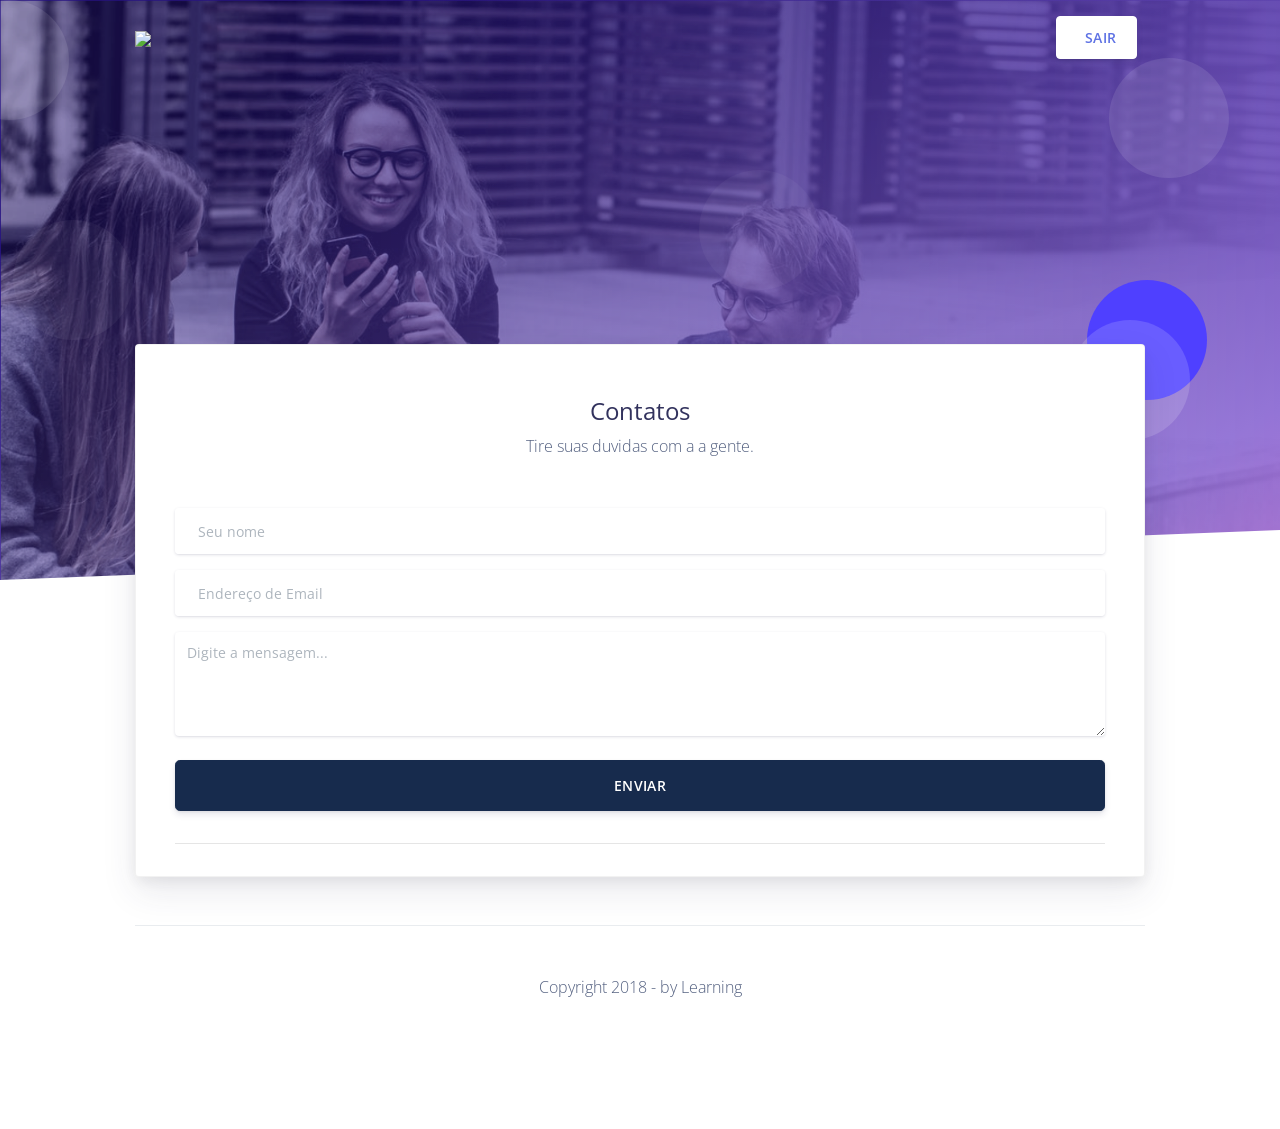
==== home/templates/Contatos.html @ a130815c "Adicionando a tela de contato!" ====
<!DOCTYPE html>
<html lang="pt-br">
<head>
  <meta charset="utf-8">
  <meta name="viewport" content="width=device-width, initial-scale=1, shrink-to-fit=no">
  <meta name="description" content="Start your development with a Design System for Bootstrap 4.">
  <meta name="author" content="Creative Tim">
  <title>Contatos - Learning SI</title>
  <!-- Favicon -->
  <link href="../static/img/brand/favicon.png" rel="icon" type="image/png">
  <!-- Fonts -->
  <link href="https://fonts.googleapis.com/css?family=Open+Sans:300,400,600,700" rel="stylesheet">
  <!-- Icons -->
  <link href="../assets/vendor/nucleo/css/nucleo.css" rel="stylesheet">
  <link href="../assets/vendor/font-awesome/css/font-awesome.min.css" rel="stylesheet">
  <!-- Argon CSS -->
  <link type="text/css" href="../static/css/argon.css?v=1.0.1" rel="stylesheet">
  <!-- Docs CSS -->
  <link type="text/css" href="../assets/css/docs.min.css" rel="stylesheet">
</head>
<body>
	<header class="header-global">
    <nav id="navbar-main" class="navbar navbar-main navbar-expand-lg navbar-transparent navbar-light headroom">
      <div class="container">
        <a class="navbar-brand mr-lg-5" href="../index.html">
          <img src="../static/img/brand/Learning-brand.png">
        </a>
        <button class="navbar-toggler" type="button" data-toggle="collapse" data-target="#navbar_global" aria-controls="navbar_global" aria-expanded="false" aria-label="Toggle navigation">
          <span class="navbar-toggler-icon"></span>
        </button>
        <div class="navbar-collapse collapse" id="navbar_global">
          <div class="navbar-collapse-header">
            <div class="row">
              <div class="col-6 collapse-brand">
                <a href="../index.html">
                  <img src="../assets/img/brand/blue.png">
                </a>
              </div>
              <div class="col-6 collapse-close">
                <button type="button" class="navbar-toggler" data-toggle="collapse" data-target="#navbar_global" aria-controls="navbar_global" aria-expanded="false" aria-label="Toggle navigation">
                  <span></span>
                  <span></span>
                </button>
              </div>
            </div>
          </div>
                    <ul class="navbar-nav align-items-lg-center ml-lg-auto">
            <li class="nav-item d-none d-lg-block ml-lg-4">
              <a href="https://www.creative-tim.com/product/argon-design-system" target="_blank" class="btn btn-neutral btn-icon">
                <span class="btn-inner--icon">
                  <i class="fa fa-cloud-download mr-2"></i>
                </span>
                <span class="nav-link-inner--text">Sair</span>
              </a>
            </li>
          </ul>
        </div>
      </div>
    </nav>
  </header>
  <main class="profile-page">
    <section class="section-profile-cover section-shaped my-0">
      <!-- Circles background -->
      <div class="shape shape-style-1 shape-primary alpha-4">
        <span></span>
        <span></span>
        <span></span>
        <span></span>
        <span></span>
        <span></span>
        <span></span>
      </div>
      <!-- SVG separator -->
      <div class="separator separator-bottom separator-skew">
        <svg x="0" y="0" viewBox="0 0 2560 100" preserveAspectRatio="none" version="1.1" xmlns="http://www.w3.org/2000/svg">
          <polygon class="fill-white" points="2560 0 2560 100 0 100"></polygon>
        </svg>
      </div>
    </section>
    <section class="section">
      <div class="container">
        <div class="card card-profile shadow mt--300">
          <div class="px-4">
            <div class="text-center mt-5">
		      <div class="container">
	            <h4 class="mb-1">Contatos</h4>
                <p class="mt-0">Tire suas duvidas com a a gente.</p>
                <div class="form-group mt-5">
                  <div class="input-group input-group-alternative">
                    <div class="input-group-prepend">
                      <span class="input-group-text"><i class="ni ni-user-run"></i></span>
                    </div>
                    <input class="form-control" placeholder="Seu nome" type="text">
                  </div>
                </div>
                <div class="form-group">
                  <div class="input-group input-group-alternative">
                    <div class="input-group-prepend">
                      <span class="input-group-text"><i class="ni ni-email-83"></i></span>
                    </div>
                    <input class="form-control" placeholder="Endereço de Email" type="email">
                  </div>
                </div>
                <div class="form-group mb-4">
                  <textarea class="form-control form-control-alternative" name="name" rows="4" cols="80" placeholder="Digite a mensagem..."></textarea>
                </div>
                <div>
                  <button type="button" class="btn btn-default btn-round btn-block btn-lg">ENVIAR</button>
                  <hr>
                </div>
              </div>
            </div>
          </div>  
        </div>
        <div class="mt-5 py-5 border-top text-center">
        	<footer id="rodape">
		    <p>Copyright 2018 - by Learning</p>
			</footer>
        </div>
      </div>
    </section>
  </main>
</body>
</html>
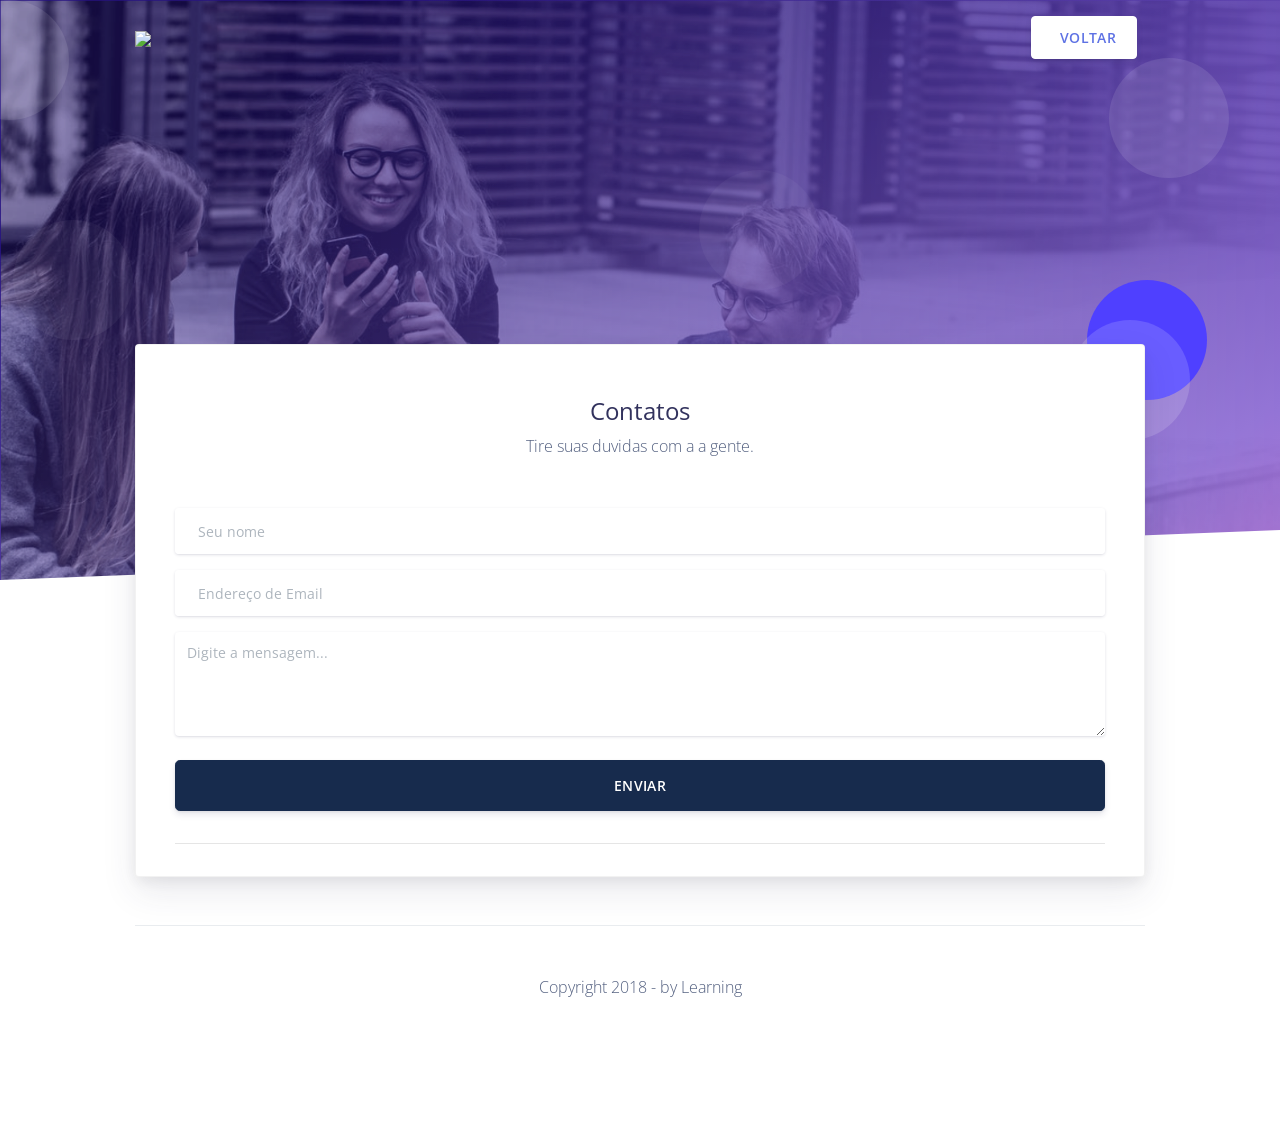
==== commit 142ab180: "Arrumando alguns bugs dos codigos!" ====
--- a/home/templates/Contatos.html
+++ b/home/templates/Contatos.html
@@ -22,7 +22,7 @@
 	<header class="header-global">
     <nav id="navbar-main" class="navbar navbar-main navbar-expand-lg navbar-transparent navbar-light headroom">
       <div class="container">
-        <a class="navbar-brand mr-lg-5" href="../index.html">
+        <a class="navbar-brand mr-lg-5" href="index.html">
           <img src="../static/img/brand/Learning-brand.png">
         </a>
         <button class="navbar-toggler" type="button" data-toggle="collapse" data-target="#navbar_global" aria-controls="navbar_global" aria-expanded="false" aria-label="Toggle navigation">
@@ -46,11 +46,11 @@
           </div>
                     <ul class="navbar-nav align-items-lg-center ml-lg-auto">
             <li class="nav-item d-none d-lg-block ml-lg-4">
-              <a href="https://www.creative-tim.com/product/argon-design-system" target="_blank" class="btn btn-neutral btn-icon">
+              <a href="index.html" class="btn btn-neutral btn-icon">
                 <span class="btn-inner--icon">
                   <i class="fa fa-cloud-download mr-2"></i>
                 </span>
-                <span class="nav-link-inner--text">Sair</span>
+                <span class="nav-link-inner--text">Voltar</span>
               </a>
             </li>
           </ul>
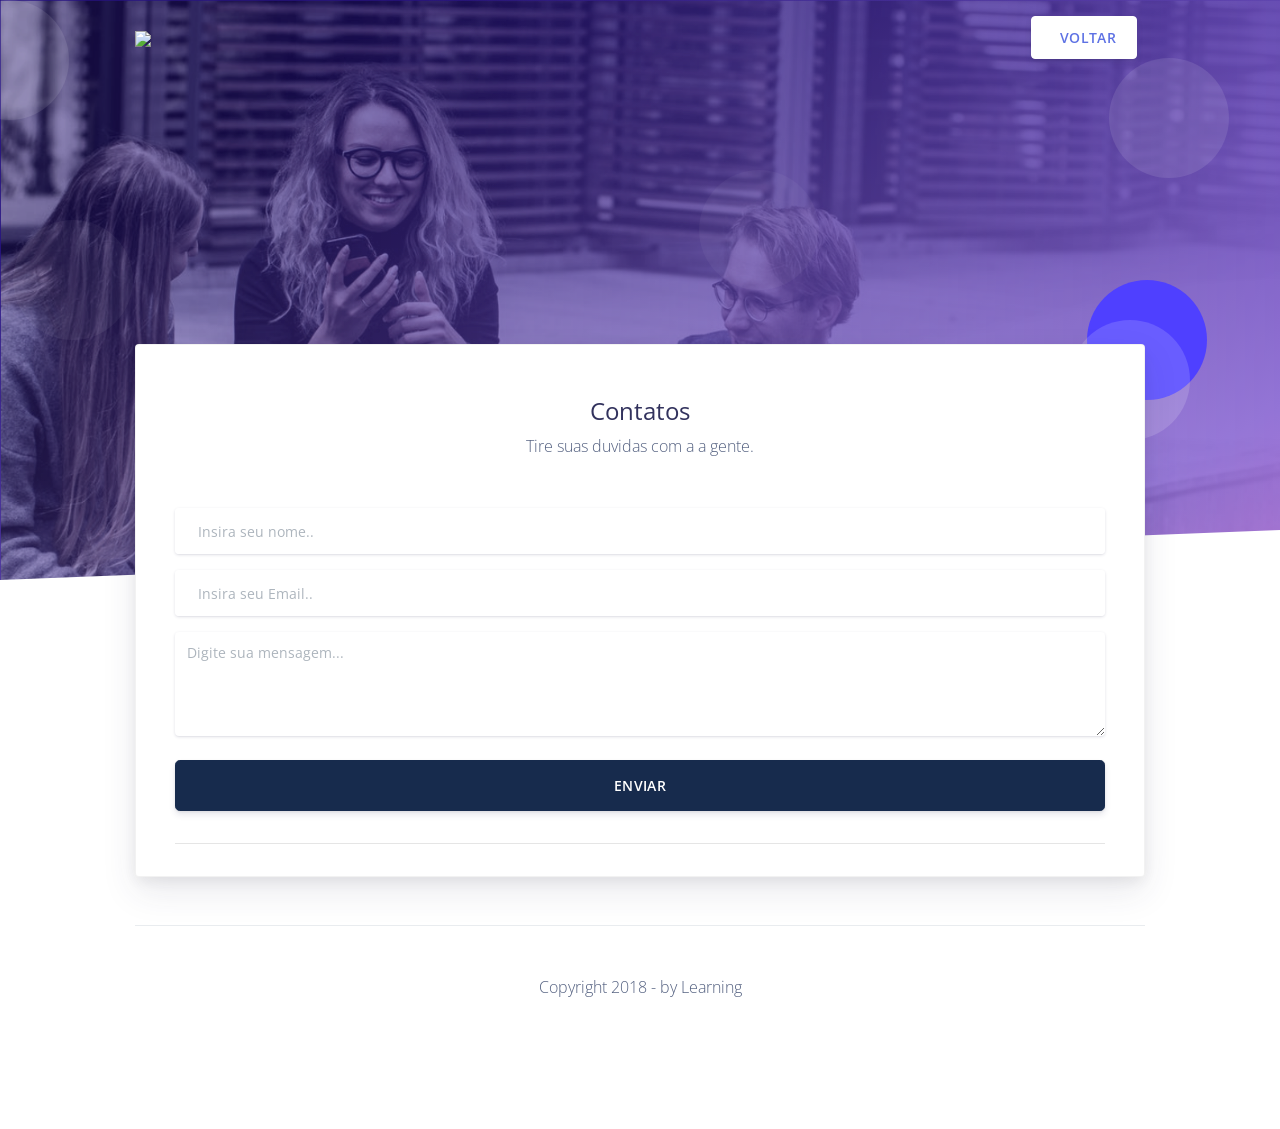
==== commit e8636567: "Adicionando validação na pagina contatos!" ====
--- a/home/templates/Contatos.html
+++ b/home/templates/Contatos.html
@@ -17,6 +17,8 @@
   <link type="text/css" href="../static/css/argon.css?v=1.0.1" rel="stylesheet">
   <!-- Docs CSS -->
   <link type="text/css" href="../assets/css/docs.min.css" rel="stylesheet">
+  <!--Script-->
+  <script src="../static/js/javaS.js"></script>
 </head>
 <body>
 	<header class="header-global">
@@ -85,12 +87,13 @@
 		      <div class="container">
 	            <h4 class="mb-1">Contatos</h4>
                 <p class="mt-0">Tire suas duvidas com a a gente.</p>
+                <form name="dados">
                 <div class="form-group mt-5">
                   <div class="input-group input-group-alternative">
                     <div class="input-group-prepend">
                       <span class="input-group-text"><i class="ni ni-user-run"></i></span>
                     </div>
-                    <input class="form-control" placeholder="Seu nome" type="text">
+                    <input class="form-control" type="text" id="fname" name="tx_nome" placeholder="Insira seu nome..">
                   </div>
                 </div>
                 <div class="form-group">
@@ -98,16 +101,17 @@
                     <div class="input-group-prepend">
                       <span class="input-group-text"><i class="ni ni-email-83"></i></span>
                     </div>
-                    <input class="form-control" placeholder="Endereço de Email" type="email">
+                    <input class="form-control" type="text" id="lname" name="tx_email" placeholder="Insira seu Email..">
                   </div>
                 </div>
                 <div class="form-group mb-4">
-                  <textarea class="form-control form-control-alternative" name="name" rows="4" cols="80" placeholder="Digite a mensagem..."></textarea>
+                  <textarea class="form-control form-control-alternative" id="subject" name="tx_mensagem" rows="4" cols="80" placeholder="Digite sua mensagem..."></textarea>
                 </div>
                 <div>
-                  <button type="button" class="btn btn-default btn-round btn-block btn-lg">ENVIAR</button>
+                  <input  class="btn btn-default btn-round btn-block btn-lg" id="enviar" type="submit" onclick="return enviardados();" value="Enviar">
                   <hr>
                 </div>
+              </form>
               </div>
             </div>
           </div>  
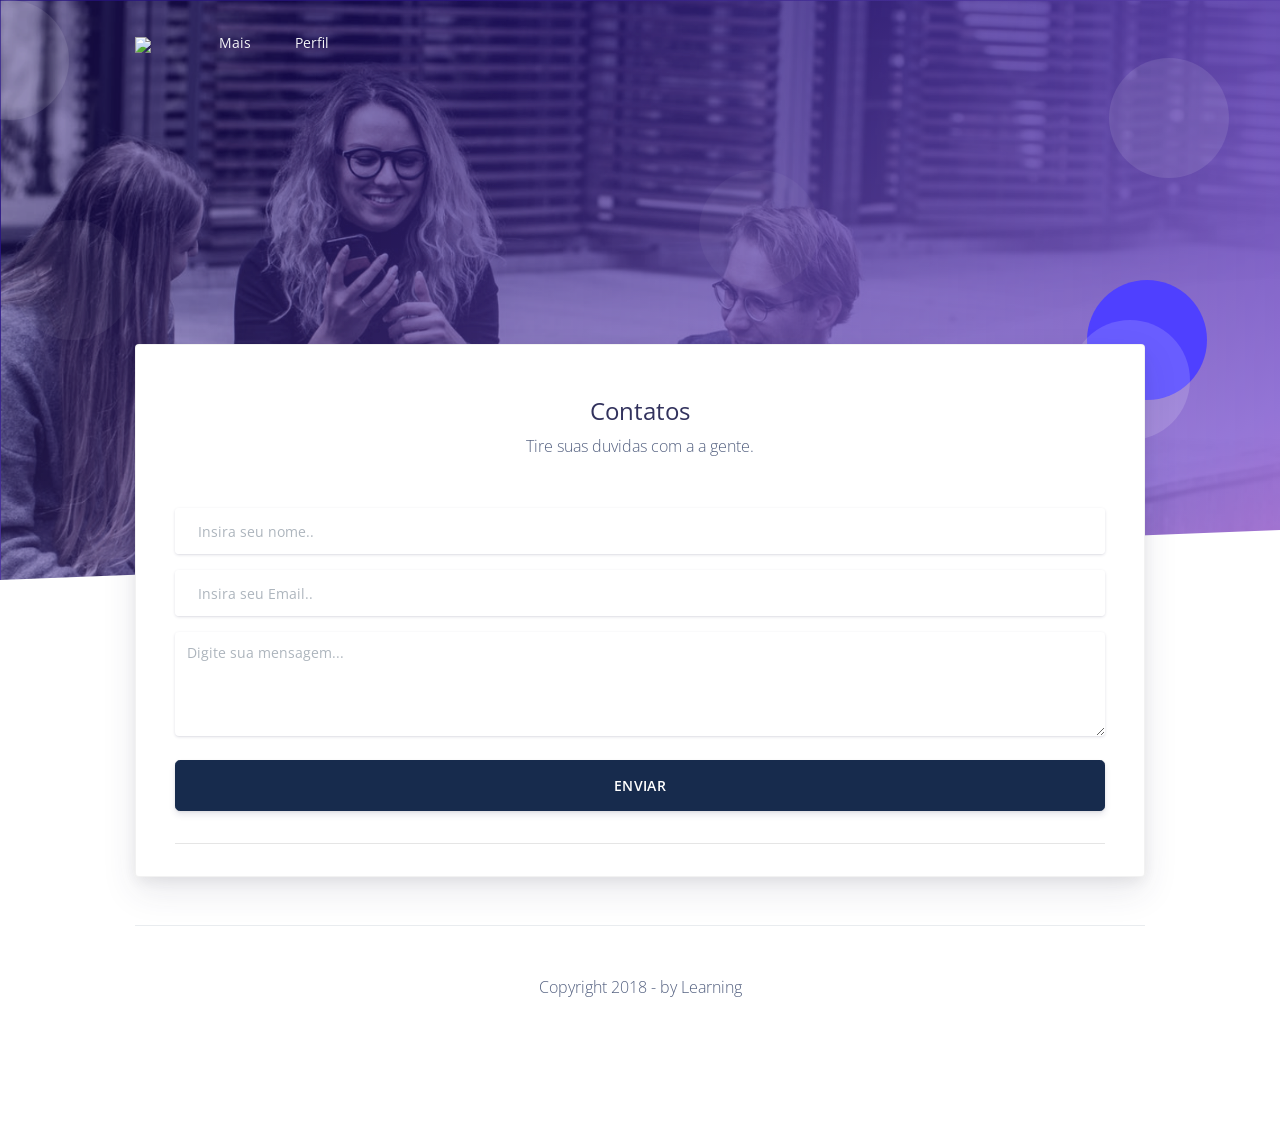
==== commit 758cdebb: "help..kk" ====
--- a/home/templates/Contatos.html
+++ b/home/templates/Contatos.html
@@ -46,13 +46,48 @@
               </div>
             </div>
           </div>
-                    <ul class="navbar-nav align-items-lg-center ml-lg-auto">
-            <li class="nav-item d-none d-lg-block ml-lg-4">
-              <a href="index.html" class="btn btn-neutral btn-icon">
-                <span class="btn-inner--icon">
-                  <i class="fa fa-cloud-download mr-2"></i>
-                </span>
-                <span class="nav-link-inner--text">Voltar</span>
+          <ul class="navbar-nav navbar-nav-hover align-items-lg-center">
+            <li class="nav-item dropdown">
+              <a href="#" class="nav-link" data-toggle="dropdown" href="#" role="button">
+                <i class="ni ni-ui-04 d-lg-none"></i>
+                <span class="nav-link-inner--text">Mais</span>
+              </a>
+              <div class="dropdown-menu dropdown-menu-xl">
+                <div class="dropdown-menu-inner">
+                  <a href="Sobre.html" class="media d-flex align-items-center">
+                    <div class="icon icon-shape bg-gradient-primary rounded-circle text-white">
+                      <i class="ni ni-spaceship"></i>
+                    </div>
+                    <div class="media-body ml-3">
+                      <h6 class="heading text-primary mb-md-1">Quem somos</h6>
+                      <p class="description d-none d-md-inline-block mb-0">Grupo destinado a desenvolver um site que sirva de auxilio para discentes de compucao.</p>
+                    </div>
+                  </a>
+                  <a href="Contatos.html" class="media d-flex align-items-center">
+                    <div class="icon icon-shape bg-gradient-success rounded-circle text-white">
+                      <i class="ni ni-palette"></i>
+                    </div>
+                    <div class="media-body ml-3">
+                      <h6 class="heading text-primary mb-md-1">Contato</h6>
+                      <p class="description d-none d-md-inline-block mb-0">Envie nos um email.</p>
+                    </div>
+                  </a>
+                  <a href="https://demos.creative-tim.com/argon-design-system/docs/components/alerts.html" class="media d-flex align-items-center">
+                    <div class="icon icon-shape bg-gradient-warning rounded-circle text-white">
+                      <i class="ni ni-ui-04"></i>
+                    </div>
+                    <div class="media-body ml-3">
+                      <h5 class="heading text-warning mb-md-1">Ajuda</h5>
+                      <p class="description d-none d-md-inline-block mb-0">Como estudar no Learning SI</p>
+                    </div>
+                  </a>
+                </div>
+              </div>
+            </li>
+            <li class="nav-item dropdown">
+              <a href="perfil.html" class="nav-link" data-toggle="dropdown" href="#" role="button">
+                <i class="ni ni-ui-04 d-lg-none"></i>
+                <span class="nav-link-inner--text">Perfil</span>
               </a>
             </li>
           </ul>
@@ -118,8 +153,8 @@
         </div>
         <div class="mt-5 py-5 border-top text-center">
         	<footer id="rodape">
-		    <p>Copyright 2018 - by Learning</p>
-			</footer>
+		        <p>Copyright 2018 - by Learning</p>
+			     </footer>
         </div>
       </div>
     </section>
